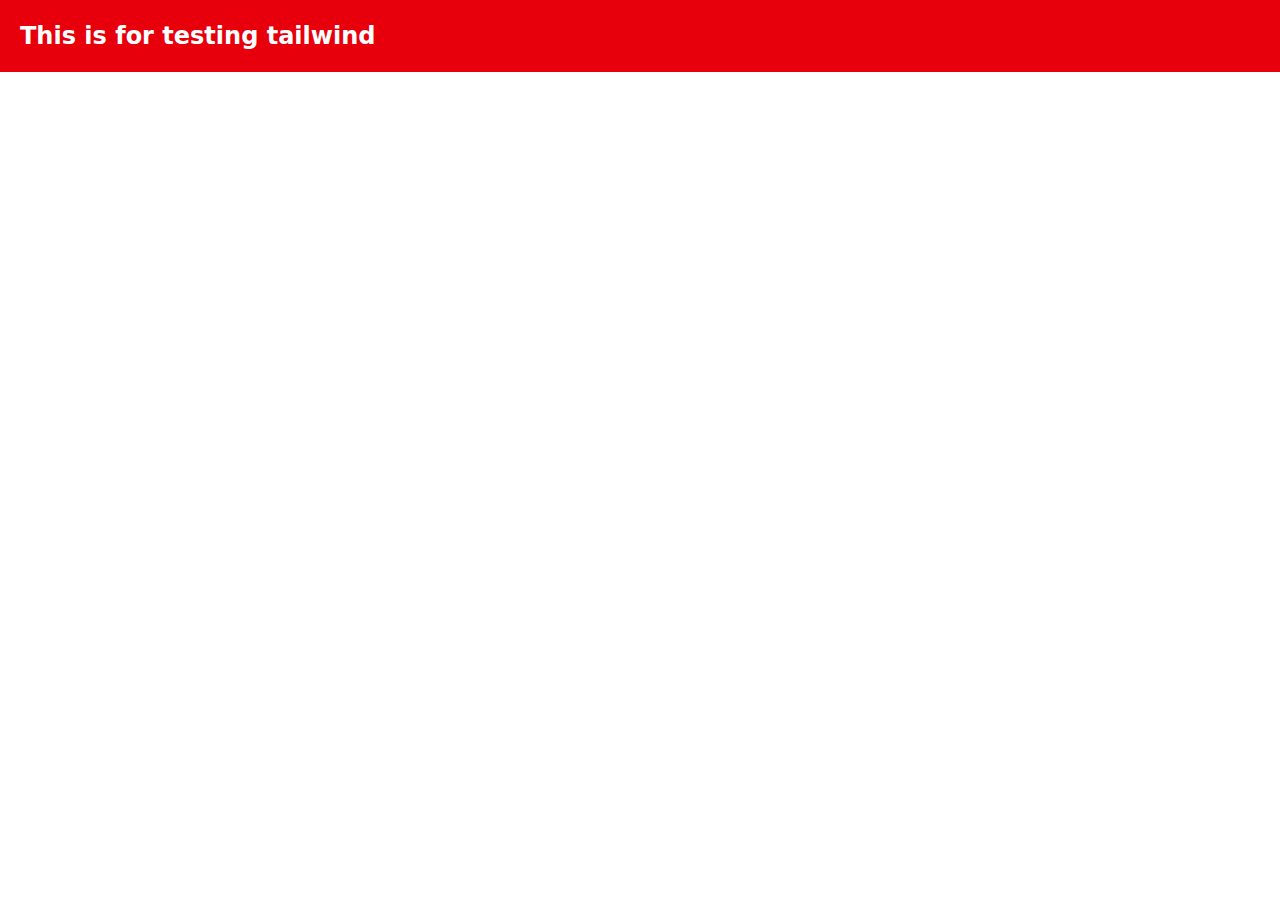
==== index.html @ 35a4cff0 "Initialize payoo-mfs" ====
<!doctype html>
<html lang="en" data-theme="light">
  <head>
    <meta charset="UTF-8" />
    <meta name="viewport" content="width=device-width, initial-scale=1.0" />
    <title>Document</title>
    <link rel="stylesheet" href="./output/output.css" />
  </head>
  <body>
    <h1 class="bg-red-600 text-2xl font-bold text-white p-5">
      This is for testing tailwind
    </h1>
  </body>
</html>
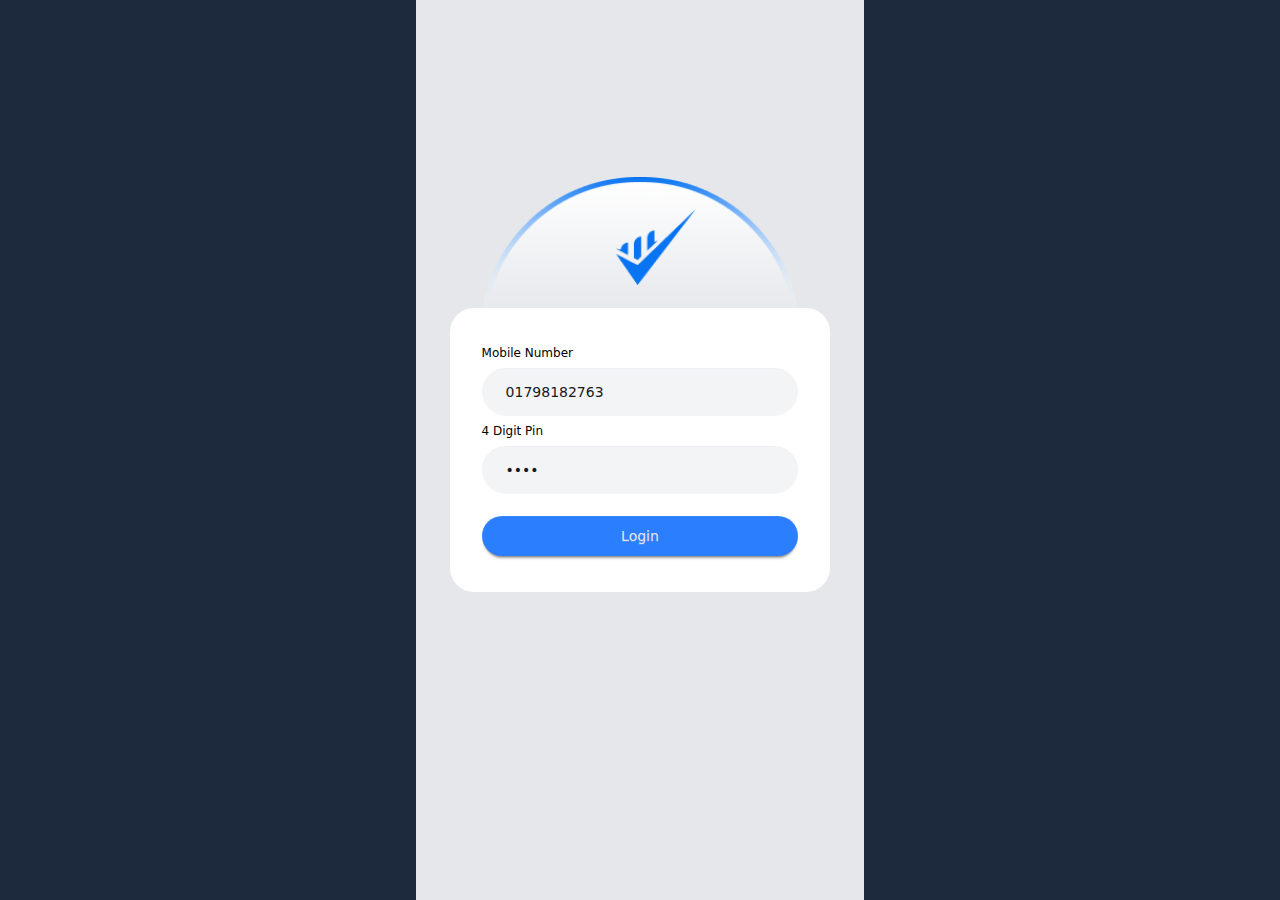
==== commit 51294b71: "Added all the sections except transaction history" ====
--- a/index.html
+++ b/index.html
@@ -3,12 +3,54 @@
   <head>
     <meta charset="UTF-8" />
     <meta name="viewport" content="width=device-width, initial-scale=1.0" />
-    <title>Document</title>
+    <title>Login</title>
     <link rel="stylesheet" href="./output/output.css" />
   </head>
-  <body>
-    <h1 class="bg-red-600 text-2xl font-bold text-white p-5">
-      This is for testing tailwind
-    </h1>
+  <body class="bg-slate-800">
+    <section
+      class="relative mx-auto flex min-h-screen max-w-md flex-col items-center justify-center bg-gray-200 p-6"
+    >
+      <div class="relative mt-[17vh] mb-auto flex items-center justify-center">
+        <img class="w-80" src="./assets/rectangle.png" alt="" />
+        <img class="absolute mb-44 ml-8 w-20" src="./assets/logo.png" alt="" />
+      </div>
+      <div class="absolute w-[85%]">
+        <div class="shrink-0 rounded-3xl bg-base-100">
+          <form class="card-body">
+            <fieldset class="fieldset">
+              <label class="fieldset-label font-medium text-black"
+                >Mobile Number</label
+              >
+              <input
+                id="user-phone"
+                type="tel"
+                class="input rounded-full border-none bg-gray-100 p-6"
+                placeholder="Enter your number"
+                required
+                value="01798182763"
+              />
+              <label class="fieldset-label font-medium text-black"
+                >4 Digit Pin</label
+              >
+              <input
+                id="user-pin"
+                type="password"
+                class="input rounded-full border-none bg-gray-100 p-6"
+                placeholder="Password"
+                required
+                value="1234"
+              />
+              <button
+                id="btn-login"
+                class="btn mt-4 rounded-full border-none bg-blue-500 font-medium btn-neutral"
+              >
+                Login
+              </button>
+            </fieldset>
+          </form>
+        </div>
+      </div>
+    </section>
+    <script src="./script/login.js"></script>
   </body>
 </html>
